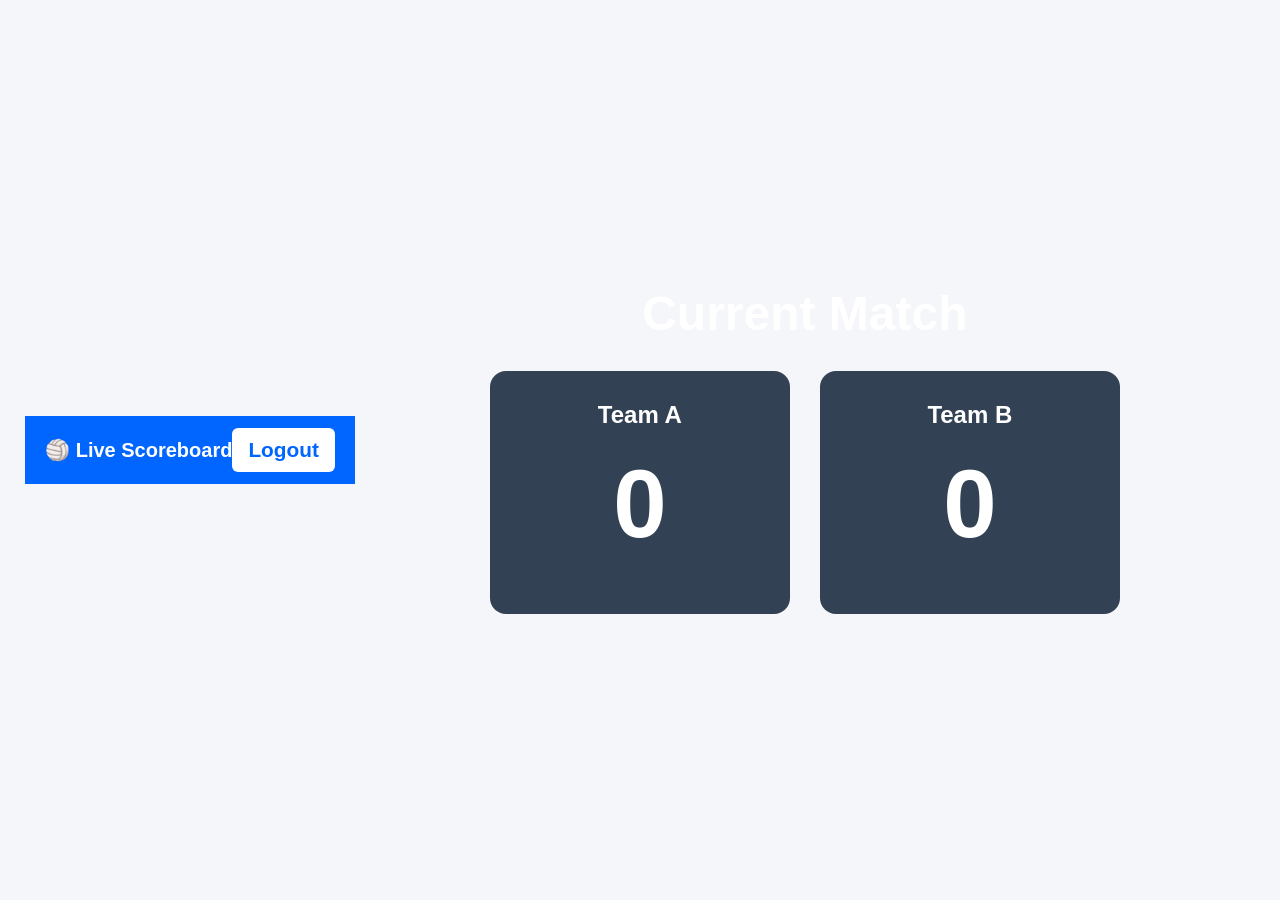
==== scoreboard.html @ ab815f30 "Update scoreboard.html" ====
<!DOCTYPE html>
<html lang="en">
<head>
    <meta charset="UTF-8">
    <meta name="viewport" content="width=device-width, initial-scale=1.0">
    <title>Live Scoreboard</title>

    <link rel="stylesheet" href="style.css">
</head>
<body>

    <nav class="navbar">

    <div class="nav-title">
        🏐 Live Scoreboard
    </div>

    <button class="logout-btn" onclick="logoutGuest()">
        Logout
    </button>

</nav>

    <div class="container">

        <h1>Current Match</h1>

        <div class="scoreboard">

            <div class="team-card">
                <h2>Team A</h2>
                <div id="scoreA" class="score">0</div>
            </div>

            <div class="team-card">
                <h2>Team B</h2>
                <div id="scoreB" class="score">0</div>
            </div>

        </div>

    </div>

    <script src="https://cdn.jsdelivr.net/npm/@supabase/cript>

    <script>

        const SUPABASE_URL = "https://xwadebhflihczxlhjrpg.supabase.co";
        const SUPABASE_KEY = "sb_publishable_4eu0Bs4poL4gOiMoVFAgKA_yp7w_c83";

        const sb = window.supabase.createClient(
            SUPABASE_URL,
            SUPABASE_KEY
        );

        const currentMatchId = 1;

        async function loadScore() {

            const { data, error } = await sb
                .from("scores")
                .select("*")
                .eq("match_id", currentMatchId)
                .single();

            if (error) {
                console.error(error);
                return;
            }

            document.getElementById("scoreA").textContent =
                data.team_a_score || 0;

            document.getElementById("scoreB").textContent =
                data.team_b_score || 0;
        }

        loadScore();

        setInterval(loadScore, 3000);

    </script>

</body>
</html>
---- style.css ----
* {
    margin: 0;
    padding: 0;
    box-sizing: border-box;
}

body {
    font-family: Arial, Helvetica, sans-serif;
    background: #1e293b;
    color: white;
    min-height: 100vh;
    display: flex;
    justify-content: center;
    align-items: center;
}

.container {
    width: 90%;
    max-width: 900px;
    text-align: center;
}

h1 {
    margin-bottom: 30px;
    font-size: 3rem;
}

.scoreboard {
    display: flex;
    gap: 30px;
    justify-content: center;
    flex-wrap: wrap;
}

.team-card {
    background: #334155;
    padding: 30px;
    border-radius: 16px;
    min-width: 300px;
}

.team-card h2 {
    margin-bottom: 20px;
}

.score {
    font-size: 6rem;
    font-weight: bold;
    margin-bottom: 25px;
}

.button-group {
    display: flex;
    justify-content: center;
    gap: 15px;
}

button {
    border: none;
    cursor: pointer;
    border-radius: 10px;
    font-size: 1.3rem;
    transition: 0.2s;
}

button:hover {
    opacity: 0.9;
}

.add-btn {
    background: #22c55e;
    color: white;
    width: 70px;
    height: 70px;
}

.subtract-btn {
    background: #ef4444;
    color: white;
    width: 70px;
    height: 70px;
}

.reset-btn {
    margin-top: 30px;
    padding: 15px 30px;
    background: #3b82f6;
    color: white;
}

/* General Page Styling */

body {
    margin: 0;
    font-family: Arial, Helvetica, sans-serif;
    background: #f4f6f9;

    display: flex;
    justify-content: center;
    align-items: center;

    min-height: 100vh;
}

/* Login Card */

.login-card {
    background: white;
    width: 350px;
    padding: 30px;

    border-radius: 12px;

    box-shadow: 0 4px 20px rgba(0, 0, 0, 0.1);

    text-align: center;
}

/* Heading */

.login-card h1 {
    margin-bottom: 25px;
    color: #222;
}

/* Inputs */

.login-card input {
    width: 100%;
    padding: 12px;
    margin-bottom: 12px;

    border: 1px solid #ccc;
    border-radius: 6px;

    box-sizing: border-box;

    font-size: 16px;
}

/* Buttons */

.login-card button {
    width: 100%;
    padding: 12px;
    margin-bottom: 10px;

    border: none;
    border-radius: 6px;

    cursor: pointer;
    font-size: 16px;
    font-weight: bold;

    transition: 0.2s;
}

/* Login Button */

.login-card button:first-of-type {
    background: #0066ff;
    color: white;
}

.login-card button:first-of-type:hover {
    background: #0052cc;
}

/* Guest Button */

.login-card button:last-of-type {
    background: #e5e5e5;
    color: #333;
}

.login-card button:last-of-type:hover {
    background: #d6d6d6;
}

/* Status Message */

#message {
    margin-top: 15px;
    min-height: 20px;
    font-weight: bold;
}

/* Mobile */

@media (max-width: 480px) {

    .login-card {
        width: 90%;
        padding: 20px;
    }

}

.navbar {
    display: flex;
    justify-content: space-between;
    align-items: center;

    background: #0066ff;
    color: white;

    padding: 12px 20px;
}

.nav-title {
    font-size: 20px;
    font-weight: bold;
}

.logout-btn {
    background: white;
    color: #0066ff;

    border: none;
    border-radius: 6px;

    padding: 10px 16px;
    cursor: pointer;
    font-weight: bold;
}

.logout-btn:hover {
    background: #f2f2f2;
}
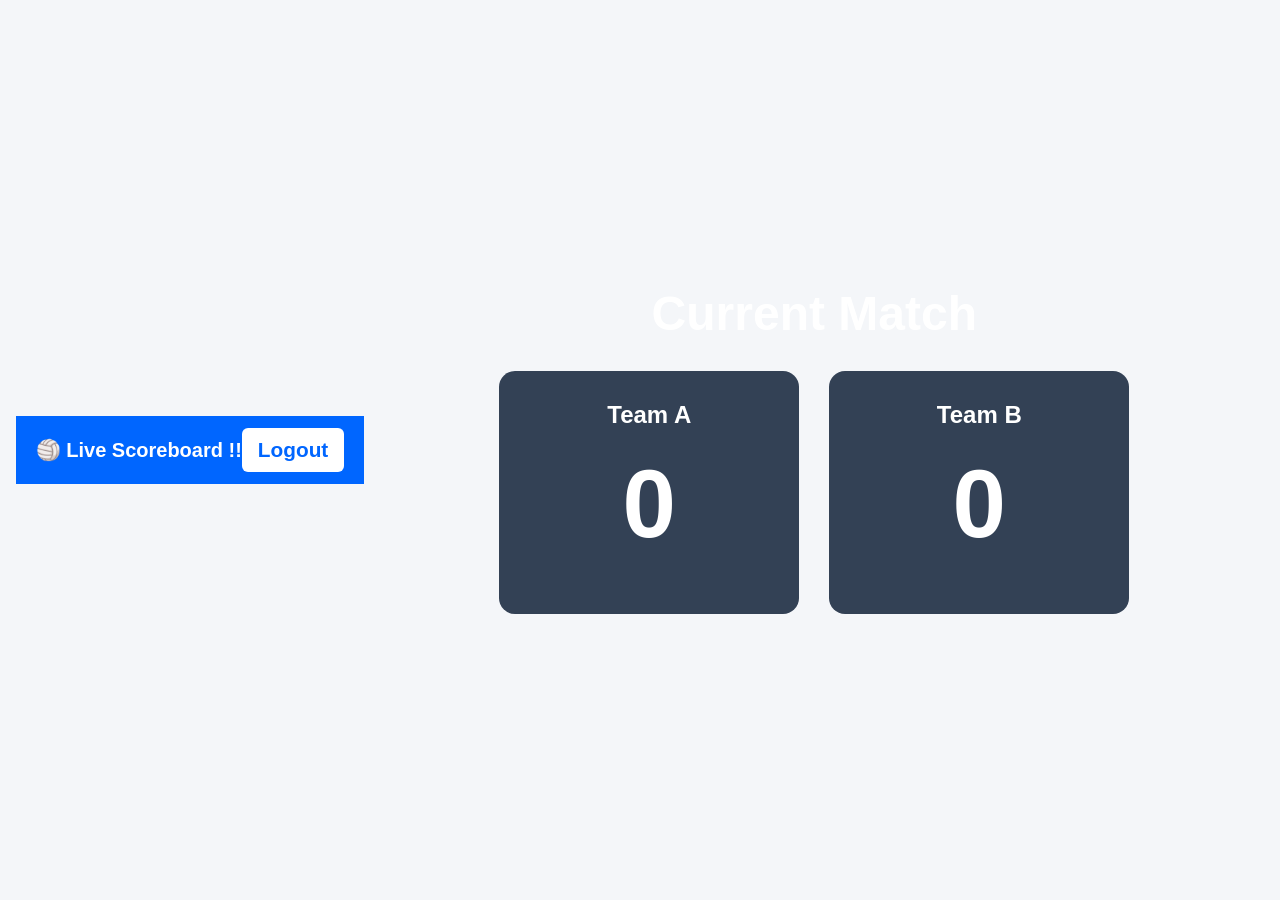
==== commit 63b83e33: "Update scoreboard title with extra exclamation marks" ====
--- a/scoreboard.html
+++ b/scoreboard.html
@@ -12,7 +12,7 @@
     <nav class="navbar">
 
     <div class="nav-title">
-        🏐 Live Scoreboard
+        🏐 Live Scoreboard !!
     </div>
 
     <button class="logout-btn" onclick="logoutGuest()">
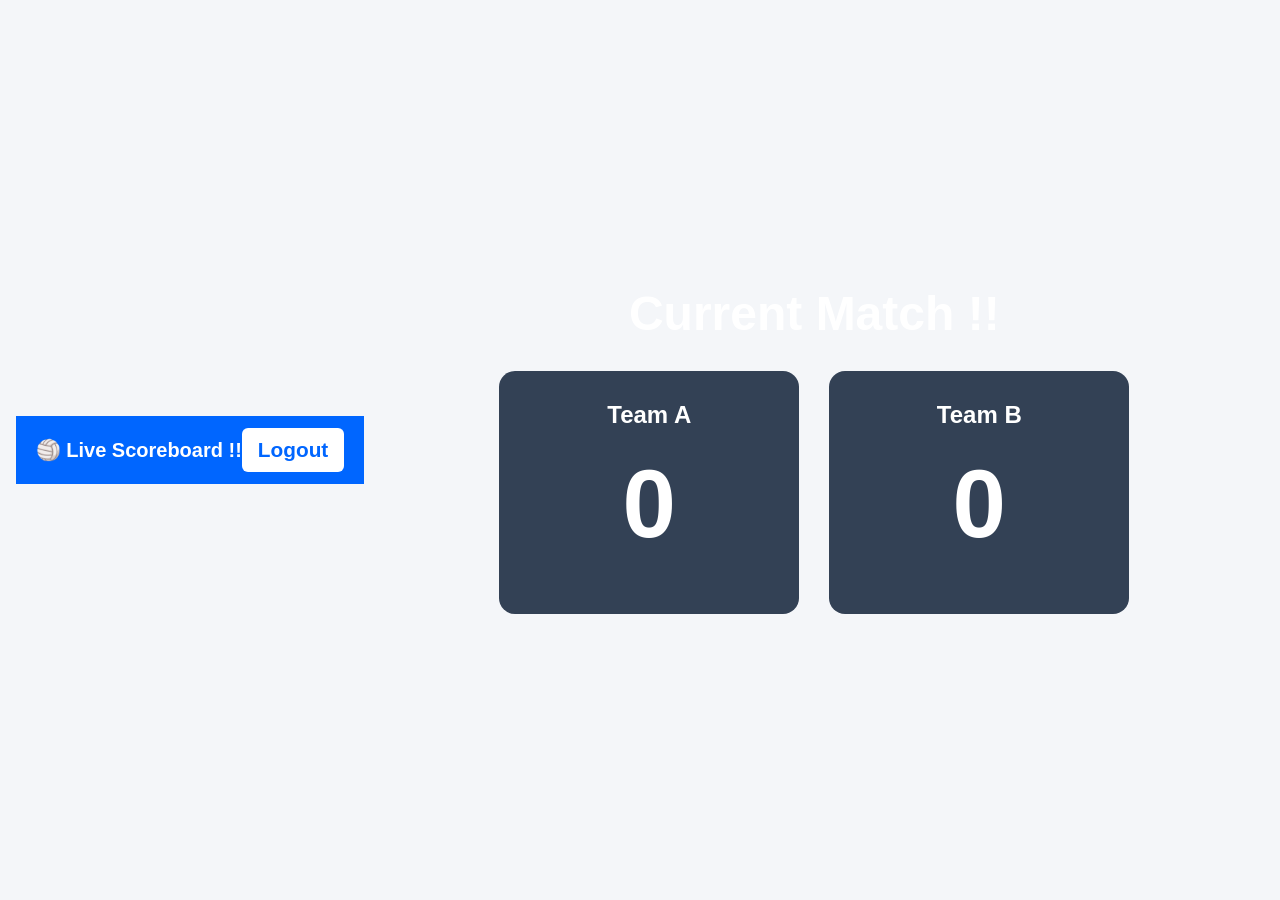
==== commit 1eb8c7b0: "Update heading text in scoreboard.html" ====
--- a/scoreboard.html
+++ b/scoreboard.html
@@ -23,7 +23,7 @@
 
     <div class="container">
 
-        <h1>Current Match</h1>
+        <h1>Current Match !!</h1>
 
         <div class="scoreboard">
 
